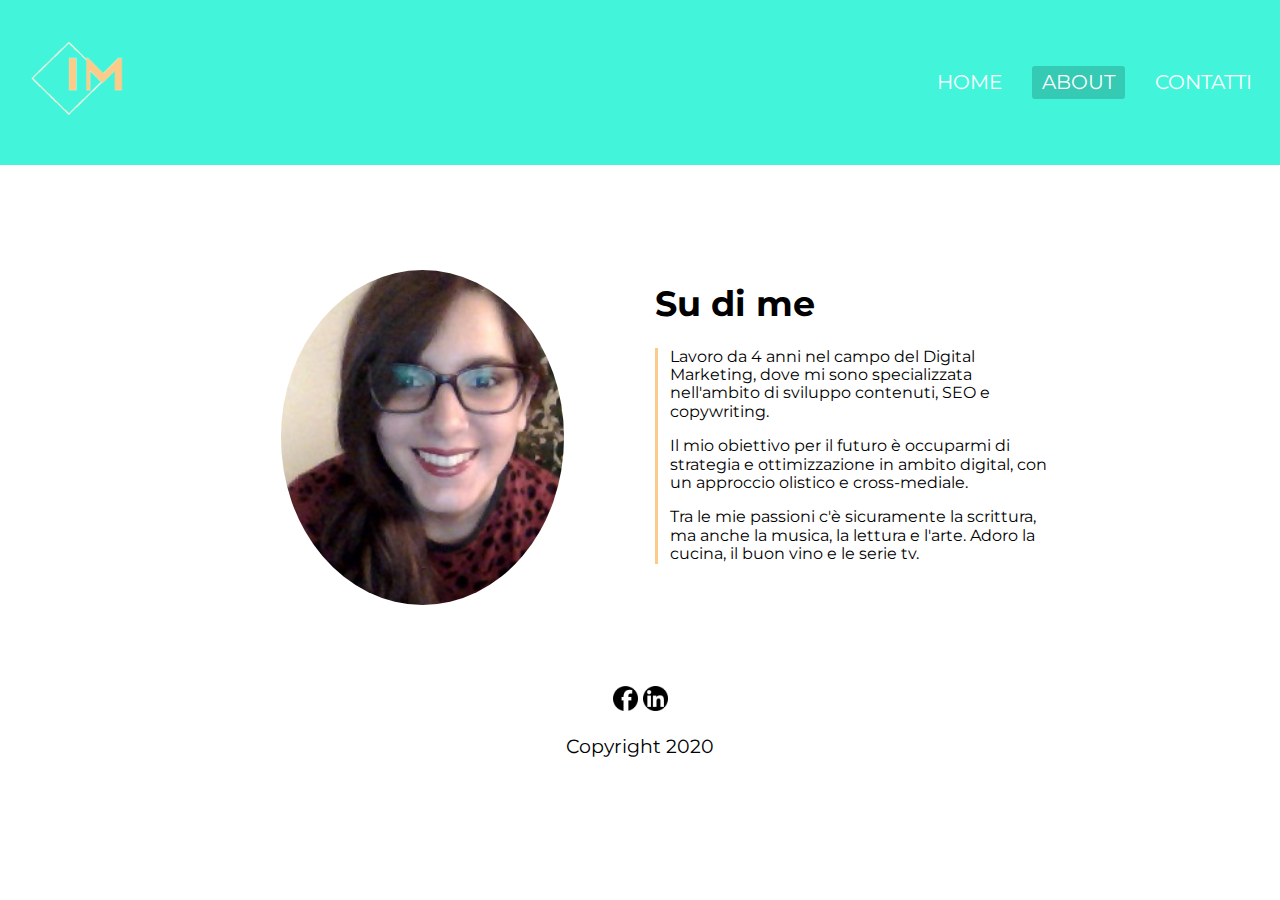
==== about.html @ bc11d32b "Add files via upload" ====
<!DOCTYPE html>
<html>
<head>
	<title>Portfolio | Irene Maida</title>
	<link rel="apple-touch-icon" sizes="180x180" href="images/favicon/apple-touch-icon.png">
    <link rel="icon" type="image/png" sizes="32x32" href="images/favicon/favicon-32x32.png">
    <link rel="icon" type="image/png" sizes="16x16" href="images/favicon/favicon-16x16.png">
    <link rel="manifest" href="images/favicon/site.webmanifest">
    <link rel="mask-icon" href="images/favicon/safari-pinned-tab.svg" color="#5bbad5">
    <link rel="shortcut icon" href="images/favicon/favicon.ico">
    <meta name="msapplication-TileColor" content="#da532c">
    <meta name="msapplication-config" content="images/favicon/browserconfig.xml">
    <meta name="theme-color" content="#ffffff">

   <link href="https://fonts.googleapis.com/css?family=Montserrat&display=swap" rel="stylesheet">

    <link rel="stylesheet" type="text/css" href="stylesheets/normalize.css">
    <link rel="stylesheet" type="text/css" href="stylesheets/main.css">

    <meta name="viewport" content="width=device-width, initial-scale=1.0">
</head>
<body>
	<header>
		<div class="logo-container">
			<a href="index.html">
			<img src="images/logo-sito.png" alt="logo">
			</a>
		</div>
		<nav>
			<ul id="nav">
				<li><a href="index.html">Home</a></li>
				<li><a href="about.html" class="active">About</a></li>
				<li><a href="contact.html">Contatti</a></li>
			</ul>
		</nav>
	</header>
	<main id="main-content">
		<div class="container">
			<section id="about" class="clearfix">
				<div class="profile-pic">
					<img src="images/profile.jp
				g" alt="profile pic">
				</div>
				<div class="description">
					<h1 class="title">Su di me</h1>
					 <div class="paragraph">
					  <p>Lavoro da 4 anni nel campo del Digital Marketing, dove mi sono specializzata nell'ambito di sviluppo contenuti, SEO e copywriting.</p>
				      <p>Il mio obiettivo per il futuro è occuparmi di strategia e ottimizzazione in ambito digital, con un approccio olistico e cross-mediale. </p>
					  <p>Tra le mie passioni c'è sicuramente la scrittura, ma anche la musica, la lettura e l'arte. Adoro la cucina, il buon vino e le serie tv.</p>
					</div>

				</div>
				
			</section>
			
			
		</div>
		
	</main>
	<h1></h1>
	<footer class="main">	
		<div class="social">
			<a href="https://www.facebook.com/profile.php?id=787772383" target="_blank">
				<img src="images/facebook.png" alt="profilo facebook">
			</a>
			<a href="hhttps://www.linkedin.com/in/irenemaida/" target="_blank">
				<img src="images/linkedin-logo.png" alt="profilo LinkedIn">
			</a>
			<p>Copyright 2020</p>
		</div>
	</footer>

</body>
</html>
---- stylesheets/main.css ----
/********GENERAL*********/
*{
	box-sizing: border-box;
}

body {
font-family: 'Montserrat', sans-serif;

}

.paragraph {
	border-left: 3px solid #fbcb89;
	padding-left: 12px;
}

a{
	color: #000000;
	text-decoration: none;
	font-size: 20px;
}

.container{
	max-width: 900px;
	margin: 0 auto;
	padding: 0 15px;
}

.clearfix::after{
	content: "";
	clear: both;
	display: table;
}

.active{
	background: #42f5da;
	border-radius: 3px;

}

img {
	width: 100%;
}

.title{
	font-size: 2.2rem;

}

main {
	min-height: calc(100vh - 230px - 120.365px);
	padding-top: 230px;
}

#main-title {
	text-align: center;
	font-size: 2.2rem;
}


/********HEADER********/

header{
	background: #42f5da;
	text-align: center;
	position: fixed;
	top: 0;
	width: 100%;
	z-index: 1;

}

header .logo-container{
	padding: 20px;
}

header img {
	width: 120px;

}

nav{
	background-color: #34cab3;
	padding: 10px;
}

#nav {
	
	text-align: center;
	list-style-type: none;
	margin: 0;
	padding: 0;
	
}
#nav li{
	display: inline-block;
	padding:6px 8px 6px 8px;
	text-transform: uppercase;
}

#nav li a{
	color: #ffffff;
	display: inline-block;
	padding: 5px 10px;

}

/********ABOUT********/

#about img {
	border-radius: 100%;
	padding: 25px 0;
}

/********CONTACT********/

#contact ul {
	list-style-type: none;
	padding: 0;
}

#contact li{
	padding: 5px 0;
}

#contact .material-icons {
	float: left;

}

#contact .contacts a {
	margin: 3px 0 0 5px;
	display: inline-block;
	font-size: 1rem;
}

#contact .contacts a:hover {
	color: #34cab3;
	}



/********GALLERY********/

#gallery{
	display: flex;
	flex-wrap: wrap;
	padding-top: 15px;
	padding-bottom: 15px;
}
#gallery img{
	width: 100%;
}

#gallery .item{
	flex: 0 1 50%;
	padding: 15px;
}

#gallery .caption{
	padding: 10px;
}

#gallery .caption p {
	margin: 0;
	text-align: center;

}

#gallery .picture {
	line-height: 0;
}


/********FOOTER********/

footer.main{
 text-align: center;
 padding: 15px;
}

footer.main img {
	width: 25px;
}

main.footer a{
	display: inline-block;
	padding: 5px 10px;
}
footer.main p{
	font-size: 1.2rem;
}

/********MEDIA QUERIES********/

@media only screen and (min-width: 768px) {

	/********GALLERY********/

	#gallery .item {
		flex: 0 1 33.33%;
	}



/********ABOUT********/

#about img {
	width: 70%;
}

#about .profile-pic {
	float: left;
	width: 50%;
	padding: 15px;
	text-align: center;
}

#about .description {
	float: right;
	width: 50%;
	padding: 30px 15px 15px 15px;
}

/********CONTACTS********/

#contact .info, #contact .contacts {
	padding: 15px;
}

#contact .info{
float: left;
width: 65%;

}

#contact .contacts{
	float: right;
	width: 35%;
}
}

@media only screen and (min-width: 992px){

	header {
		display: flex;
		justify-content: space-between;
		align-items: center;
	}

	nav{
		background: #42f5da;
	}

	nav li a{
		transition: background .3s;
	}
	
	nav li a:hover, nav li a.active {
		background: #34cab3;
		border-radius: 3px;


	}
}
#gallery .item:hover {
		opacity: .7;
	}

@media only screen and (max-width: 767px){

	/********GALLERY********/

	#gallery .item:nth-child(2n + 1){
	clear: left;
}

}
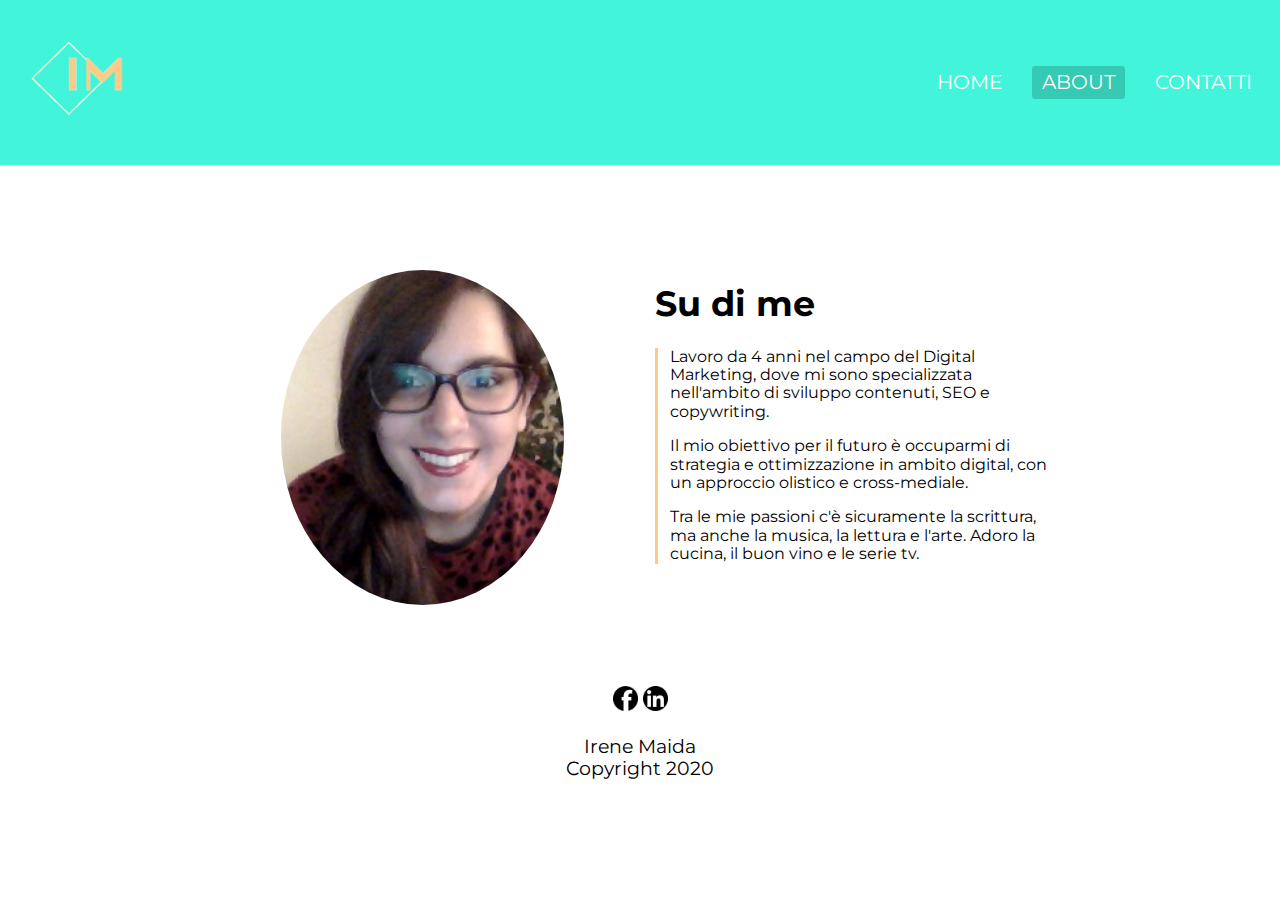
==== commit acbe9ef9: "nome footer" ====
--- a/about.html
+++ b/about.html
@@ -66,7 +66,7 @@
 			<a href="hhttps://www.linkedin.com/in/irenemaida/" target="_blank">
 				<img src="images/linkedin-logo.png" alt="profilo LinkedIn">
 			</a>
-			<p>Copyright 2020</p>
+			<p>Irene Maida<br>Copyright 2020</p>
 		</div>
 	</footer>
 
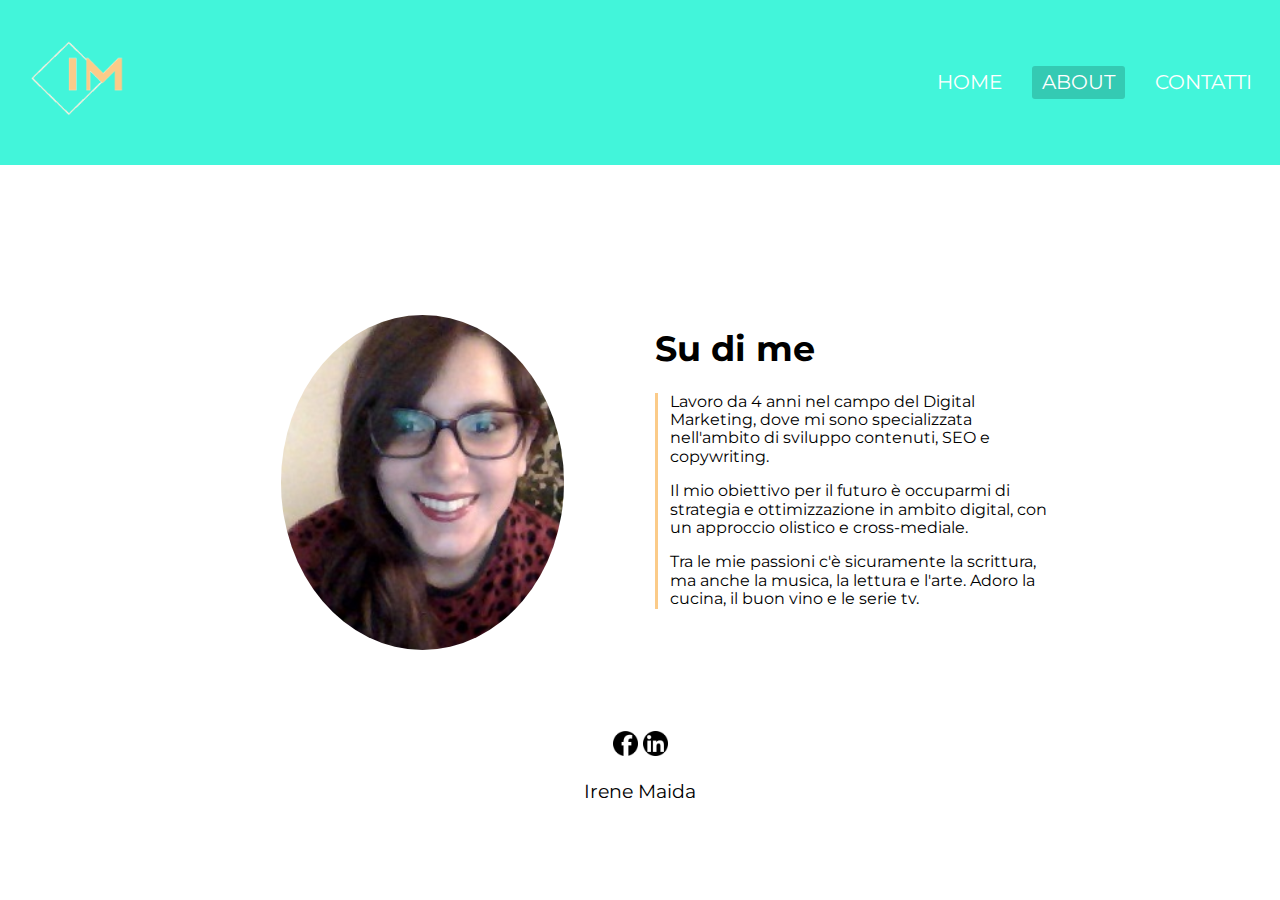
==== commit 84f99c61: "modifiche mobile header" ====
--- a/about.html
+++ b/about.html
@@ -66,7 +66,7 @@
 			<a href="hhttps://www.linkedin.com/in/irenemaida/" target="_blank">
 				<img src="images/linkedin-logo.png" alt="profilo LinkedIn">
 			</a>
-			<p>Irene Maida<br>Copyright 2020</p>
+			<p>Irene Maida</p>
 		</div>
 	</footer>
 
--- a/stylesheets/main.css
+++ b/stylesheets/main.css
@@ -47,8 +47,8 @@
 }
 
 main {
-	min-height: calc(100vh - 230px - 120.365px);
-	padding-top: 230px;
+	min-height: calc(100vh - 275px - 120.365px);
+	padding-top: 275px;
 }
 
 #main-title {
